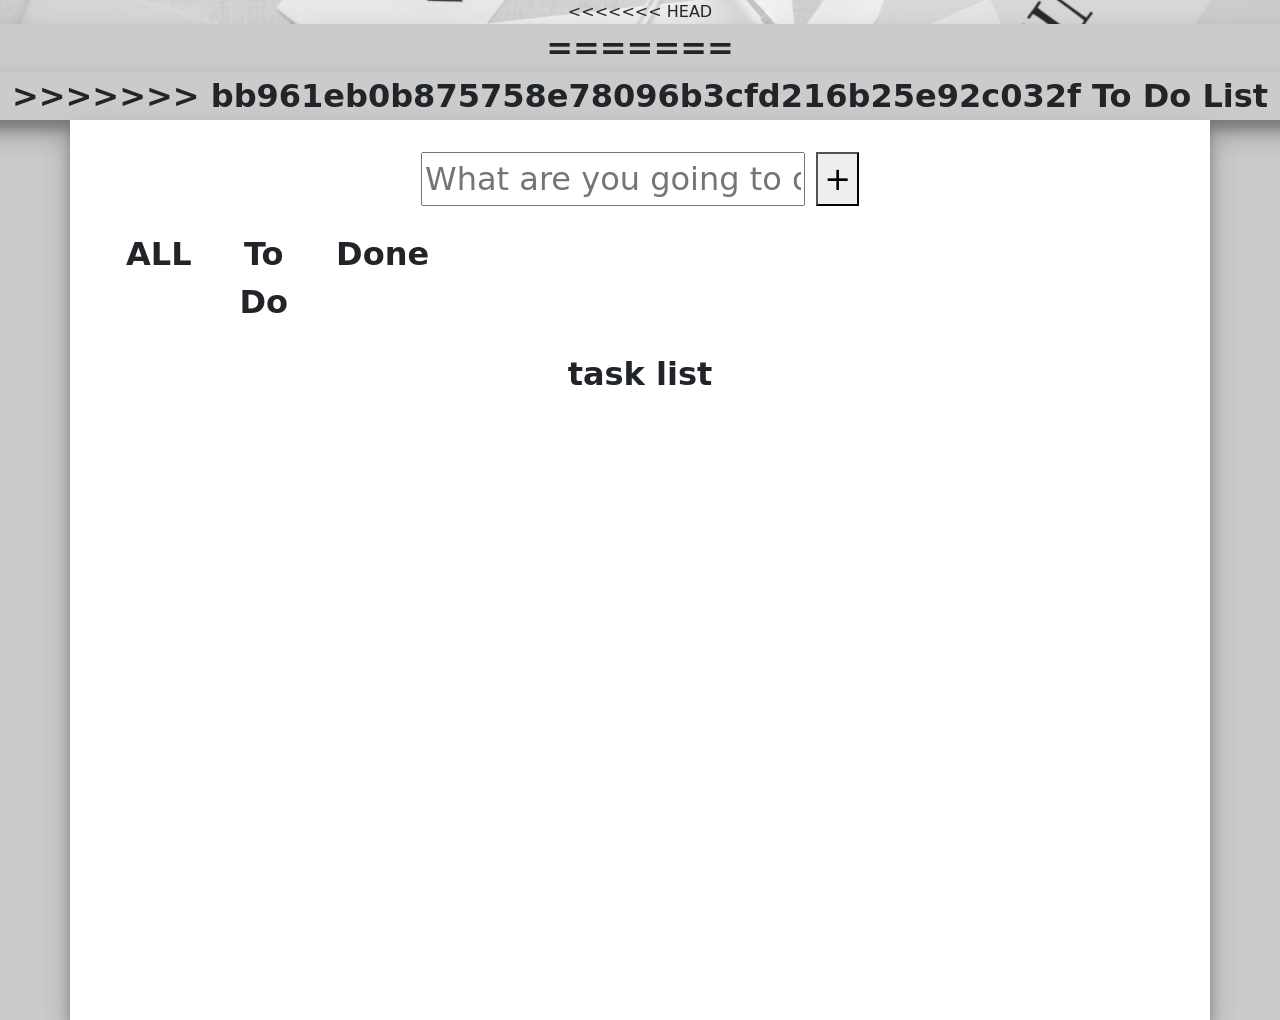
==== 10_p2_to_do_app/index.html @ 387eaa2a "erase & rewrite // layout breaking in mobile mode" ====
<!DOCTYPE html>
<html lang="en">

<head>
  <meta charset="UTF-8">
  <meta http-equiv="X-UA-Compatible" content="IE=edge">
  <meta name="viewport" content="width=device-width, initial-scale=1.0">
  <title>To Do List</title>
  <link href="https://cdn.jsdelivr.net/npm/bootstrap@5.1.3/dist/css/bootstrap.min.css" rel="stylesheet"
    integrity="sha384-1BmE4kWBq78iYhFldvKuhfTAU6auU8tT94WrHftjDbrCEXSU1oBoqyl2QvZ6jIW3" crossorigin="anonymous">
  <link rel="stylesheet" href="style.css">
</head>

<body>

<<<<<<< HEAD
  <div class="title_area text-center fw-bold fs-2">  <!-- TITLE AREA --> <!-- !!!!BREAKING LAYOUT IN MOBILE MODE!!!!!--> 
=======
  <div class="title_area text-center fw-bold fs-2">  <!-- TITLE AREA -->
>>>>>>> bb961eb0b875758e78096b3cfd216b25e92c032f
    To Do List
  </div>

  <div class="container">
    
    <section> <!-- INPUT AREA -->
      <input type="text" placeholder="What are you going to do today?" style="width:30vw"/>
      <button>+</button>
    </section>

    <section class="tabs_area"> <!-- TABS AREA -->
      <span>ALL</span>
      <span>To Do</span>
      <span>Done</span>
    </section>

    <section> <!-- TASK LIST AREA -->
      task list
    </section>

  </div>

  <script src="main.js"></script>
  <script src="https://cdn.jsdelivr.net/npm/bootstrap@5.1.3/dist/js/bootstrap.bundle.min.js"
    integrity="sha384-ka7Sk0Gln4gmtz2MlQnikT1wXgYsOg+OMhuP+IlRH9sENBO0LRn5q+8nbTov4+1p" crossorigin="anonymous">
  </script>

</body>

</html>
---- 10_p2_to_do_app/style.css ----
body {
  margin: 0;
  background-image: url(./images/image-from-rawpixel-id-436294-jpeg.jpg);
  background-size: cover;
  background-repeat: no-repeat;
  display:flex;
  flex-direction: column;
  align-items: center;
}

.title_area {
  background-color: rgb(203, 203, 203);
  padding: 0;
  box-shadow: rgba(0, 0, 0, 0.25) 0px 14px 28px, rgba(0, 0, 0, 0.22) 0px 10px 10px;
  width: 88rem;
}

.container {
  background-color: white;
  box-shadow: rgba(0, 0, 0, 0.25) 0px 14px 28px, rgba(0, 0, 0, 0.22) 0px 10px 10px;
  height: 100vh;
  padding: 2rem;
}

.tabs_area {
  display: flex;
  justify-content: space-between;
  width: 20rem;
}

.tabs_area span {
  padding: 1.5rem;
<<<<<<< HEAD
}
=======
}
>>>>>>> bb961eb0b875758e78096b3cfd216b25e92c032f
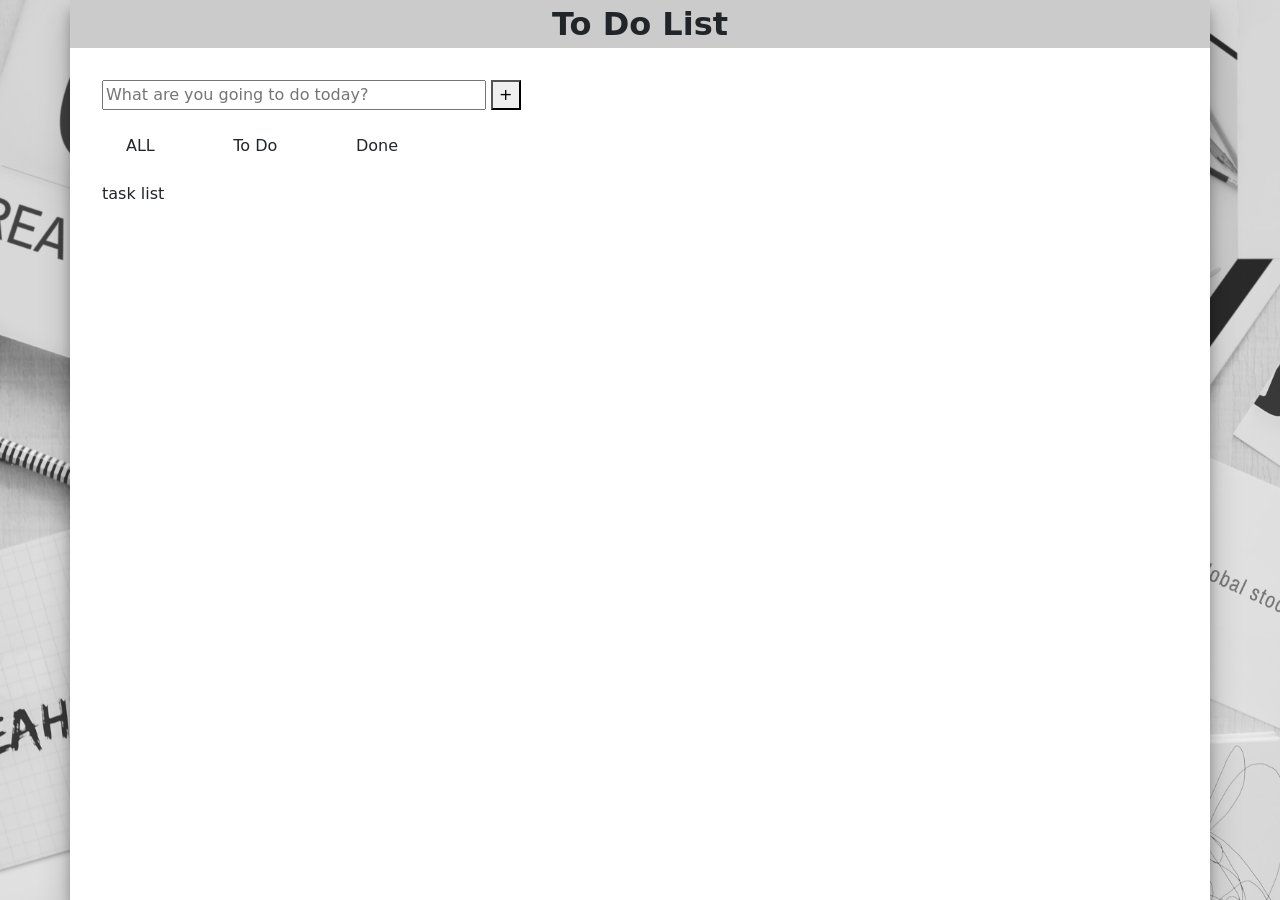
==== commit 28f23302: "fix layout breaking in mobile mode" ====
--- a/10_p2_to_do_app/index.html
+++ b/10_p2_to_do_app/index.html
@@ -13,15 +13,11 @@
 
 <body>
 
-<<<<<<< HEAD
-  <div class="title_area text-center fw-bold fs-2">  <!-- TITLE AREA --> <!-- !!!!BREAKING LAYOUT IN MOBILE MODE!!!!!--> 
-=======
-  <div class="title_area text-center fw-bold fs-2">  <!-- TITLE AREA -->
->>>>>>> bb961eb0b875758e78096b3cfd216b25e92c032f
-    To Do List
-  </div>
+  <div class="container">
 
-  <div class="container">
+    <div class="title_area text-center fw-bold fs-2">  <!-- TITLE AREA --> <!-- !!!!BREAKING LAYOUT IN MOBILE MODE!!!!!--> 
+      To Do List
+    </div>
     
     <section> <!-- INPUT AREA -->
       <input type="text" placeholder="What are you going to do today?" style="width:30vw"/>
--- a/10_p2_to_do_app/style.css
+++ b/10_p2_to_do_app/style.css
@@ -10,9 +10,10 @@
 
 .title_area {
   background-color: rgb(203, 203, 203);
-  padding: 0;
-  box-shadow: rgba(0, 0, 0, 0.25) 0px 14px 28px, rgba(0, 0, 0, 0.22) 0px 10px 10px;
-  width: 88rem;
+  margin-left: -2rem;
+  margin-right: -2rem;
+  margin-top: -2rem;
+  margin-bottom: 2rem;
 }
 
 .container {
@@ -30,8 +31,4 @@
 
 .tabs_area span {
   padding: 1.5rem;
-<<<<<<< HEAD
 }
-=======
-}
->>>>>>> bb961eb0b875758e78096b3cfd216b25e92c032f
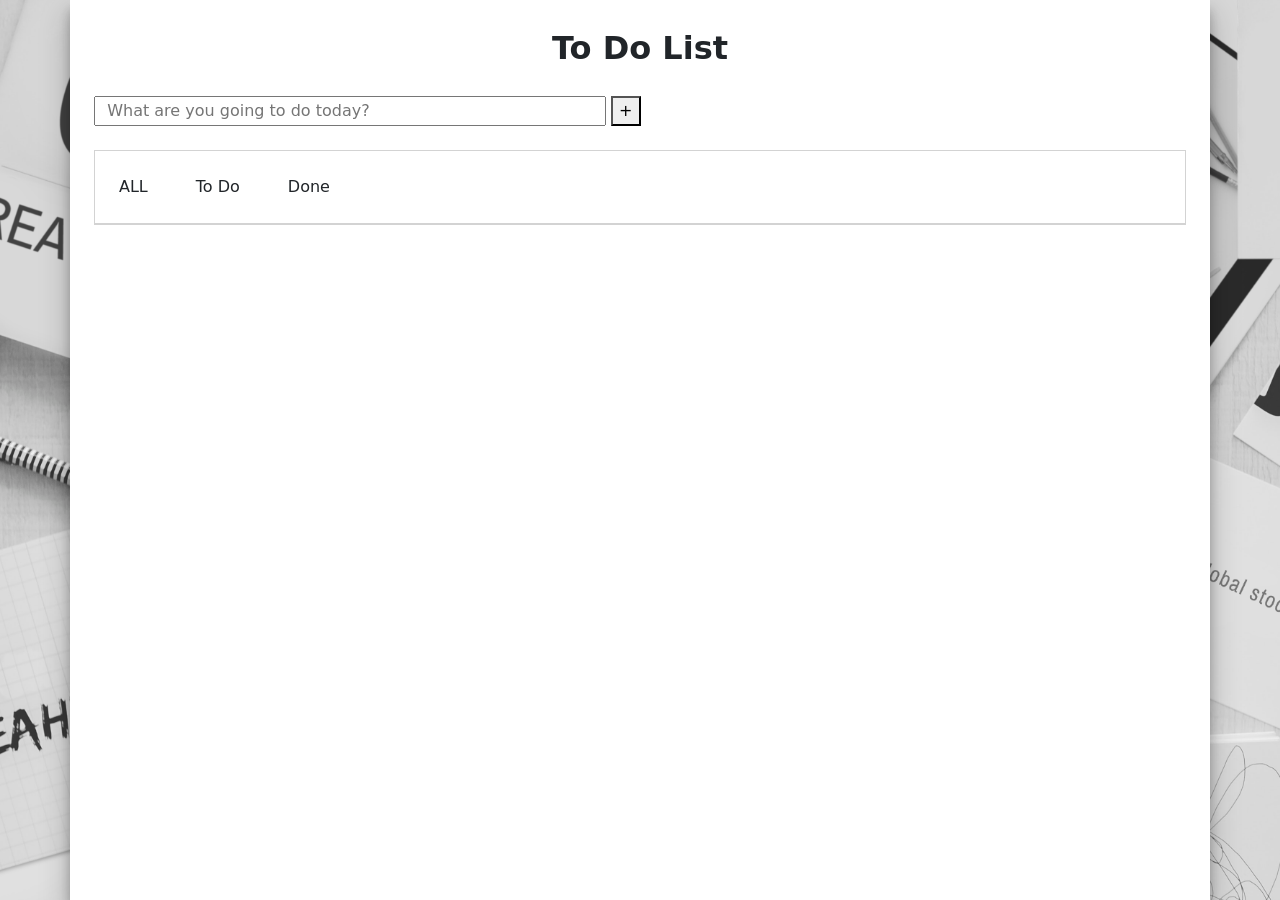
==== commit 7186d83f: "add task logic implemented" ====
--- a/10_p2_to_do_app/index.html
+++ b/10_p2_to_do_app/index.html
@@ -15,23 +15,31 @@
 
   <div class="container">
 
-    <div class="title_area text-center fw-bold fs-2">  <!-- TITLE AREA --> <!-- !!!!BREAKING LAYOUT IN MOBILE MODE!!!!!--> 
+    <!-- TITLE AREA -->
+    <div class="title_area text-center fw-bold fs-2">
       To Do List
     </div>
-    
-    <section> <!-- INPUT AREA -->
-      <input type="text" placeholder="What are you going to do today?" style="width:30vw"/>
-      <button>+</button>
+
+    <!-- INPUT AREA -->
+    <section>
+      <input id="task_input" type="text" placeholder="What are you going to do today?" class="input_area" />
+      <button id="add_button">+</button>
     </section>
 
-    <section class="tabs_area"> <!-- TABS AREA -->
-      <span>ALL</span>
-      <span>To Do</span>
-      <span>Done</span>
-    </section>
+    <!-- MAIN AREA-->
+    <section class="main_area">
 
-    <section> <!-- TASK LIST AREA -->
-      task list
+      <!-- TABS AREA -->
+      <div class="tabs_area">
+        <span>ALL</span>
+        <span>To Do</span>
+        <span>Done</span>
+      </div>
+
+      <!-- TASK LIST AREA -->
+      <div id="task_list">
+       <!-- TaskList render -->
+      </div>
     </section>
 
   </div>
--- a/10_p2_to_do_app/style.css
+++ b/10_p2_to_do_app/style.css
@@ -3,32 +3,51 @@
   background-image: url(./images/image-from-rawpixel-id-436294-jpeg.jpg);
   background-size: cover;
   background-repeat: no-repeat;
-  display:flex;
+  display: flex;
   flex-direction: column;
   align-items: center;
 }
 
-.title_area {
+/* .title_area {
   background-color: rgb(203, 203, 203);
-  margin-left: -2rem;
-  margin-right: -2rem;
-  margin-top: -2rem;
-  margin-bottom: 2rem;
-}
+} 
+have to search how to cover padding area */
 
 .container {
   background-color: white;
   box-shadow: rgba(0, 0, 0, 0.25) 0px 14px 28px, rgba(0, 0, 0, 0.22) 0px 10px 10px;
   height: 100vh;
-  padding: 2rem;
+  padding: 1.5rem;
+}
+
+.input_area {
+  width:40vw;
+  padding-left:0.7rem;
+  margin-top:1.5rem;
+  margin-bottom:1.5rem;
 }
 
 .tabs_area {
   display: flex;
-  justify-content: space-between;
-  width: 20rem;
+  justify-content: left;
+  border-bottom: solid 1px lightgray;
 }
 
 .tabs_area span {
   padding: 1.5rem;
 }
+
+.main_area {
+  border: solid 1px lightgray;
+}
+
+.task_list_area {
+  display: flex;
+  justify-content: space-between;
+  padding: 1.5rem;
+  border-bottom: solid 1px lightgray;
+}
+
+.pd {
+  padding : 1.5rem;
+}
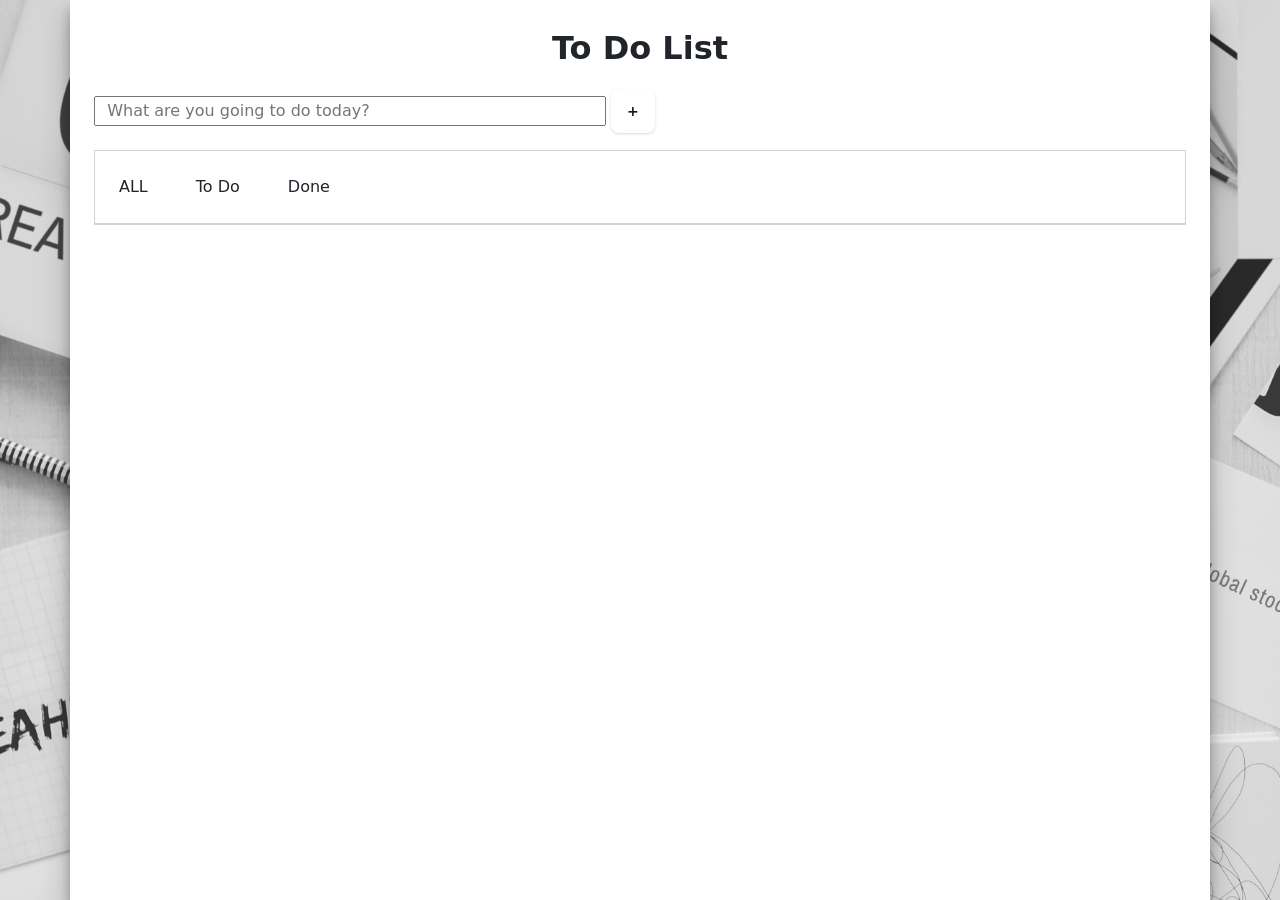
==== commit 44b8b765: "button style added" ====
--- a/10_p2_to_do_app/index.html
+++ b/10_p2_to_do_app/index.html
@@ -23,7 +23,7 @@
     <!-- INPUT AREA -->
     <section>
       <input id="task_input" type="text" placeholder="What are you going to do today?" class="input_area" />
-      <button id="add_button">+</button>
+      <button id="add_button" class="button-38">+</button>
     </section>
 
     <!-- MAIN AREA-->
@@ -31,14 +31,14 @@
 
       <!-- TABS AREA -->
       <div class="tabs_area">
-        <span>ALL</span>
-        <span>To Do</span>
-        <span>Done</span>
+        <span id="ALL">ALL</span>
+        <span id="To Do">To Do</span>
+        <span id="Done">Done</span>
       </div>
 
       <!-- TASK LIST AREA -->
       <div id="task_list">
-       <!-- TaskList render -->
+       <!-- TaskList RENDER AREA -->
       </div>
     </section>
 
--- a/10_p2_to_do_app/style.css
+++ b/10_p2_to_do_app/style.css
@@ -21,10 +21,10 @@
 }
 
 .input_area {
-  width:40vw;
-  padding-left:0.7rem;
-  margin-top:1.5rem;
-  margin-bottom:1.5rem;
+  width: 40vw;
+  padding-left: 0.7rem;
+  margin-top: 1.5rem;
+  margin-bottom: 1.5rem;
 }
 
 .tabs_area {
@@ -35,6 +35,7 @@
 
 .tabs_area span {
   padding: 1.5rem;
+  cursor: pointer;
 }
 
 .main_area {
@@ -48,6 +49,47 @@
   border-bottom: solid 1px lightgray;
 }
 
-.pd {
-  padding : 1.5rem;
+.task_done {
+  background-color: red;
+  text-decoration: line-through;
+}
+
+input:focus::placeholder {
+  color: transparent;
+}
+
+.button-38 {
+  background-color: #FFFFFF;
+  border: 0;
+  border-radius: .5rem;
+  box-sizing: border-box;
+  color: #111827;
+  font-family: "Inter var",ui-sans-serif,system-ui,-apple-system,system-ui,"Segoe UI",Roboto,"Helvetica Neue",Arial,"Noto Sans",sans-serif,"Apple Color Emoji","Segoe UI Emoji","Segoe UI Symbol","Noto Color Emoji";
+  font-size: .875rem;
+  font-weight: 600;
+  line-height: 1.25rem;
+  padding: .75rem 1rem;
+  text-align: center;
+  text-decoration: none #D1D5DB solid;
+  text-decoration-thickness: auto;
+  box-shadow: 0 1px 3px 0 rgba(0, 0, 0, 0.1), 0 1px 2px 0 rgba(0, 0, 0, 0.06);
+  cursor: pointer;
+  user-select: none;
+  -webkit-user-select: none;
+  touch-action: manipulation;
+}
+
+.button-38:hover {
+  background-color: rgb(249,250,251);
+  transform: scale(1.1);
+  transition: 0.3s;
+}
+
+.button-38:focus {
+  outline: 2px solid transparent;
+  outline-offset: 2px;
+}
+
+.button-38:focus-visible {
+  box-shadow: none;
 }
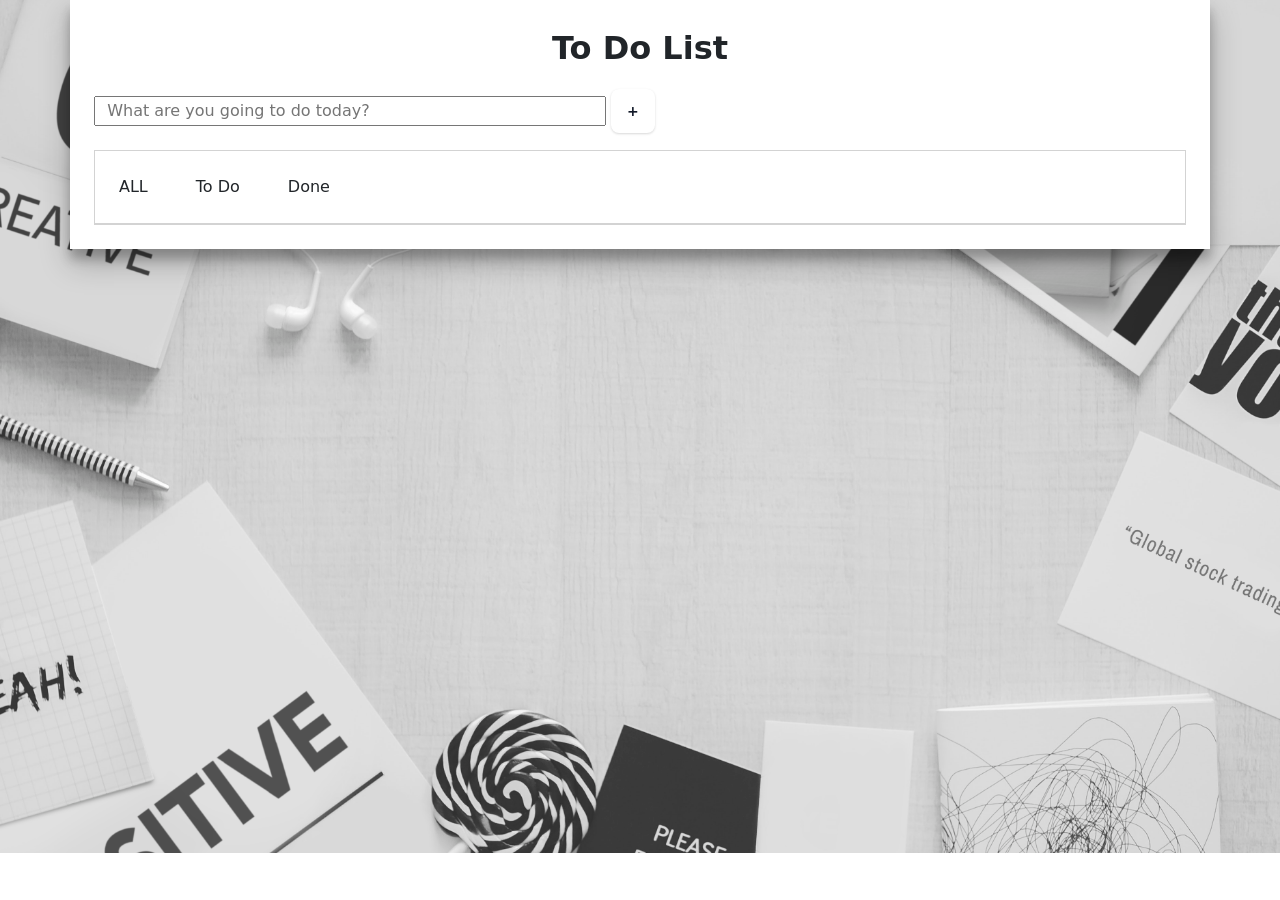
==== commit 99321f77: "tab indicator added" ====
--- a/10_p2_to_do_app/index.html
+++ b/10_p2_to_do_app/index.html
@@ -31,14 +31,15 @@
 
       <!-- TABS AREA -->
       <div class="tabs_area">
-        <span id="ALL">ALL</span>
-        <span id="To Do">To Do</span>
-        <span id="Done">Done</span>
+        <div id="ALL">ALL</div>
+        <div id="To Do">To Do</div>
+        <div id="Done">Done</div>
+        <div id="tab_underline"></div>
       </div>
 
       <!-- TASK LIST AREA -->
       <div id="task_list">
-       <!-- TaskList RENDER AREA -->
+        <!-- TaskList RENDER AREA -->
       </div>
     </section>
 
--- a/10_p2_to_do_app/style.css
+++ b/10_p2_to_do_app/style.css
@@ -3,8 +3,6 @@
   background-image: url(./images/image-from-rawpixel-id-436294-jpeg.jpg);
   background-size: cover;
   background-repeat: no-repeat;
-  display: flex;
-  flex-direction: column;
   align-items: center;
 }
 
@@ -16,7 +14,7 @@
 .container {
   background-color: white;
   box-shadow: rgba(0, 0, 0, 0.25) 0px 14px 28px, rgba(0, 0, 0, 0.22) 0px 10px 10px;
-  height: 100vh;
+  height: 100%;
   padding: 1.5rem;
 }
 
@@ -33,7 +31,7 @@
   border-bottom: solid 1px lightgray;
 }
 
-.tabs_area span {
+.tabs_area div {
   padding: 1.5rem;
   cursor: pointer;
 }
@@ -64,7 +62,7 @@
   border-radius: .5rem;
   box-sizing: border-box;
   color: #111827;
-  font-family: "Inter var",ui-sans-serif,system-ui,-apple-system,system-ui,"Segoe UI",Roboto,"Helvetica Neue",Arial,"Noto Sans",sans-serif,"Apple Color Emoji","Segoe UI Emoji","Segoe UI Symbol","Noto Color Emoji";
+  font-family: "Inter var", ui-sans-serif, system-ui, -apple-system, system-ui, "Segoe UI", Roboto, "Helvetica Neue", Arial, "Noto Sans", sans-serif, "Apple Color Emoji", "Segoe UI Emoji", "Segoe UI Symbol", "Noto Color Emoji";
   font-size: .875rem;
   font-weight: 600;
   line-height: 1.25rem;
@@ -80,7 +78,7 @@
 }
 
 .button-38:hover {
-  background-color: rgb(249,250,251);
+  background-color: rgb(249, 250, 251);
   transform: scale(1.1);
   transition: 0.3s;
 }
@@ -92,4 +90,15 @@
 
 .button-38:focus-visible {
   box-shadow: none;
+}
+
+#tab_underline {
+  background-color: brown;
+  height: 4px;
+  position: absolute;
+  top: 205px;
+  left: 150px;
+  width: 0px;
+  transition: 0.5s;
+  padding: 0px;
 }
